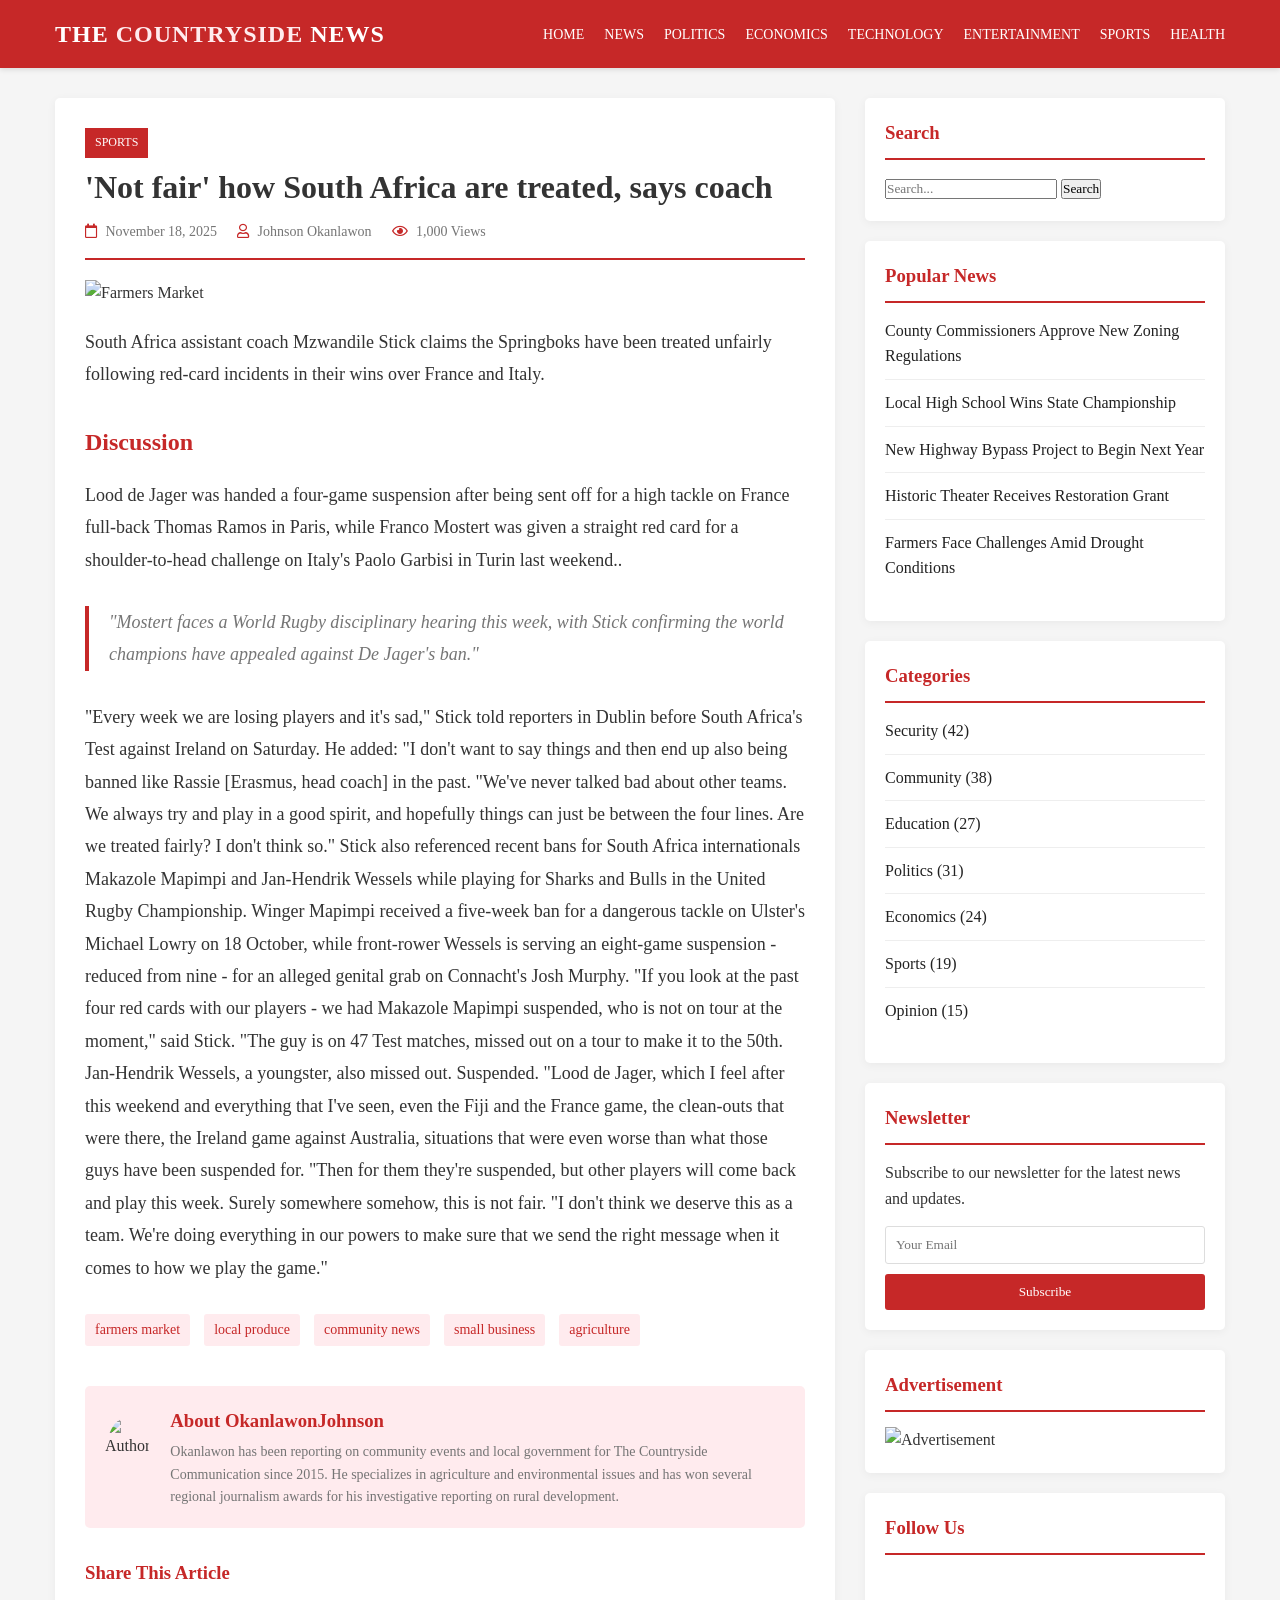
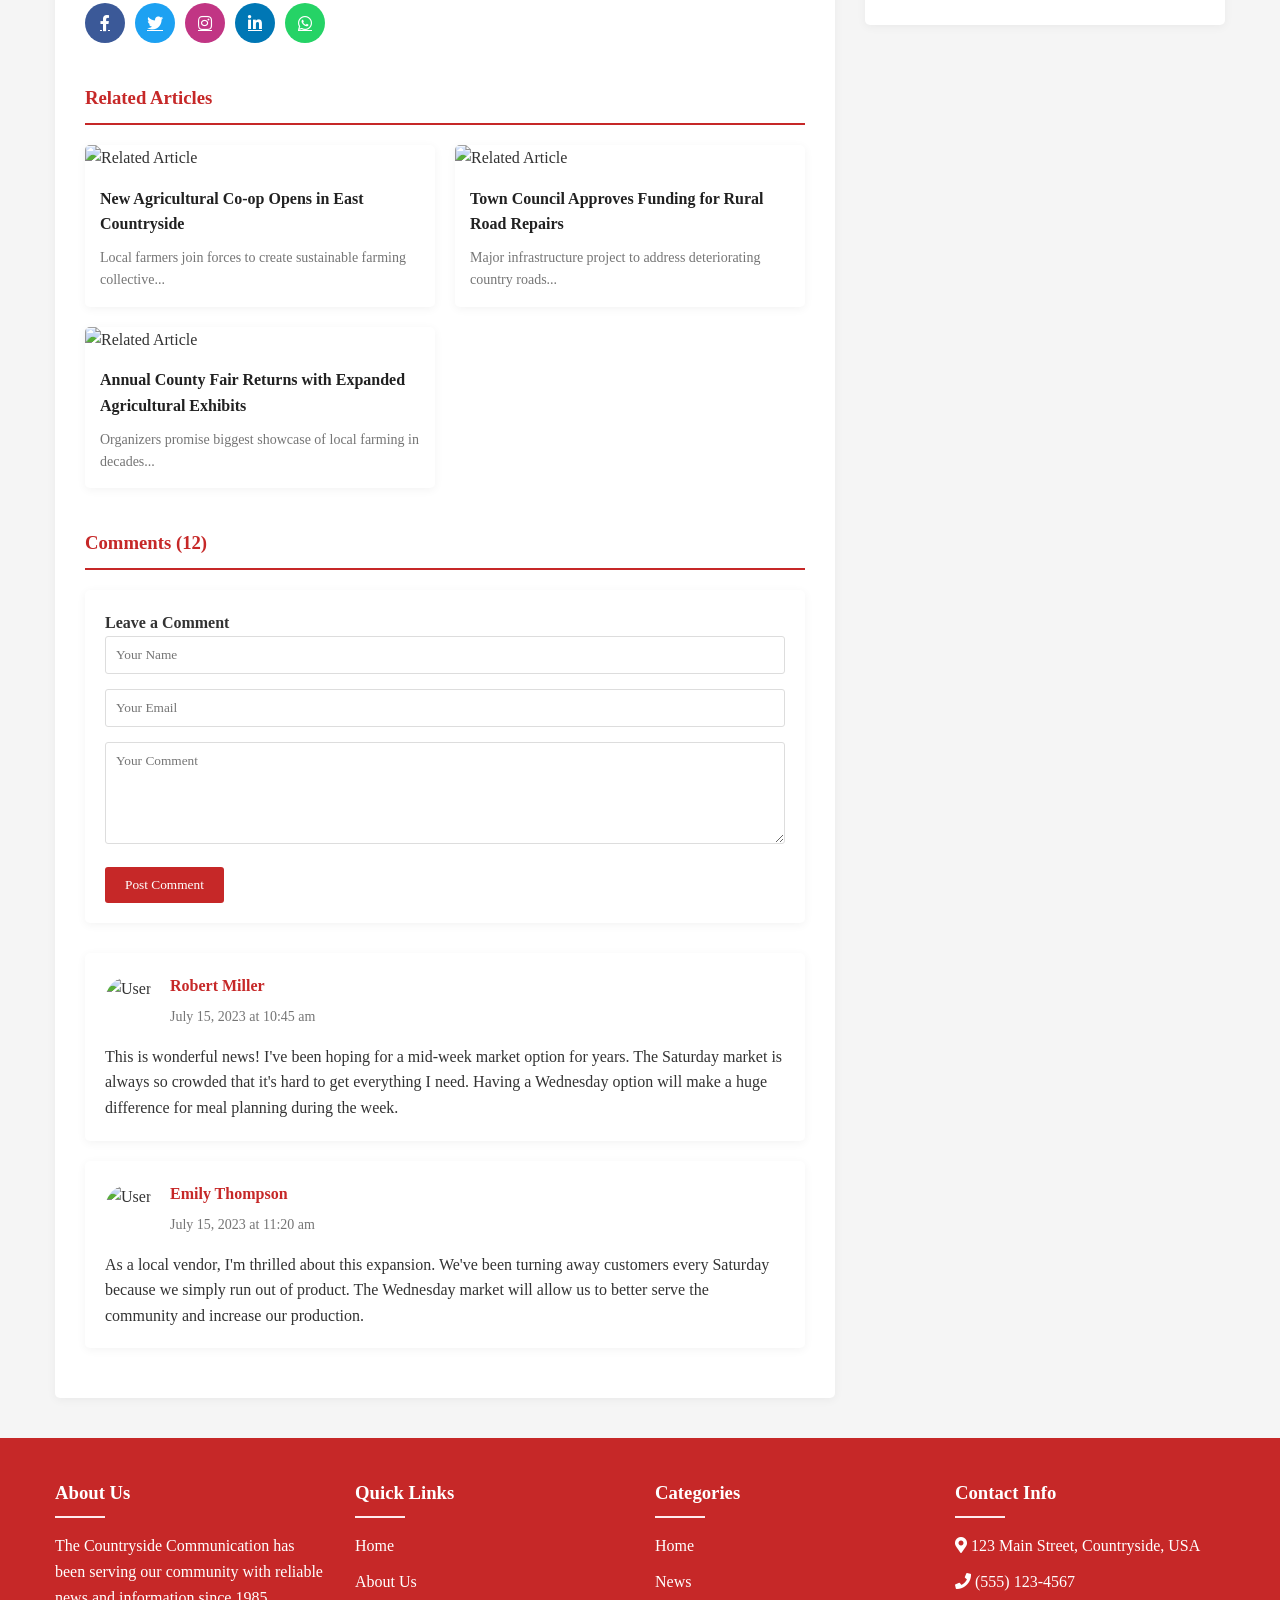
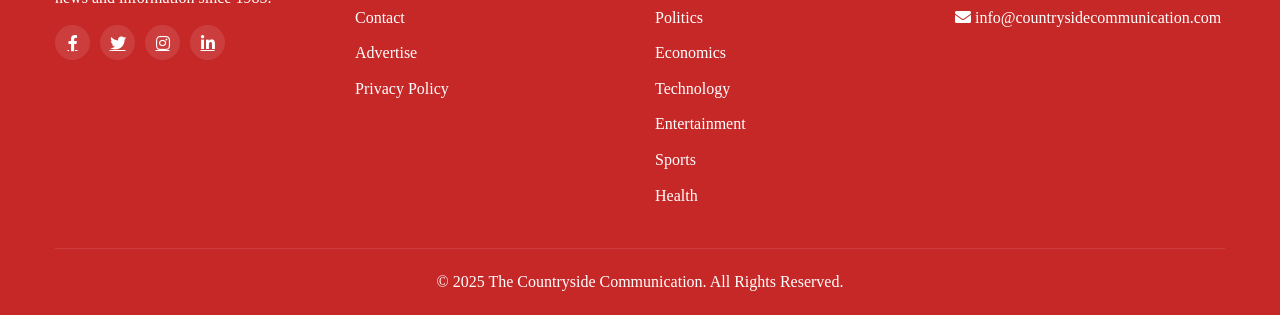
==== Cowboys honour Kneeland before win against Raiders.html @ 493b21a4 "Add files via upload" ====
<!DOCTYPE html>
<html lang="en">
<head>
    <meta charset="UTF-8">
    <meta name="viewport" content="width=device-width, initial-scale=1.0">
    <title>The Countryside Communication - Article</title>
    <link rel="stylesheet" href="https://cdnjs.cloudflare.com/ajax/libs/font-awesome/5.15.3/css/all.min.css">
    <link rel="stylesheet" href="articles.css">
    <meta name="description" content="Article from The Countryside Communication covering local community news, events, and updates.">
    <link href="images/icon_128.png" rel="icon" type="image/png">
</head>
<body>
    <!-- Header -->
    <header>
        <div class="container">
            <div class="header-content">
                <div class="logo">The <span>Countryside</span> NEWS</div>
                <button type="button" class="menu-toggle" aria-expanded="false" aria-controls="site-navigation" aria-label="Toggle navigation">
                    <i class="fas fa-bars" aria-hidden="true"></i>
                </button>
                <nav id="site-navigation" aria-label="Main navigation">
                    <ul>
                        <li><a href="index.html">Home</a></li>
                        <li><a href="news.html">News</a></li>
                        <li><a href="politics.html">Politics</a></li>
                        <li><a href="economics.html">Economics</a></li>
                        <li><a href="technology.html">Technology</a></li>
                        <li><a href="entertainment.html">Entertainment</a></li>
                        <li><a href="sports.html">Sports</a></li>
                        <li><a href="health.html">Health</a></li>
                    </ul>
                </nav>
            </div>
        </div>
    </header>

    <!-- Main Content -->
    <div class="container">
        <div class="article-container">
            <!-- Article Content -->
            <div class="main-content">
                <div class="article-header">
                    <span class="article-category"> Sports</span>
                    <h1 class="article-title">'Not fair' how South Africa are treated, says coach</h1>
                    <div class="article-meta">
                        <span><i class="far fa-calendar" aria-hidden="true"></i> November 18, 2025</span>
                        <span><i class="far fa-user" aria-hidden="true"></i>  Johnson Okanlawon</span>
                        <span><i class="far fa-eye" aria-hidden="true"></i> 1,000 Views</span>
                    </div>
                </div>
                
                <img src="images/we.jpg" alt="Farmers Market" class="featured-image">
                
                <div class="article-body">
                    <p>South Africa assistant coach Mzwandile Stick claims the Springboks have been treated unfairly following red-card incidents in their wins over France and Italy.</p>
                    
                    <h2>Discussion</h2>
                    <p>Lood de Jager was handed a four-game suspension after being sent off for a high tackle on France full-back Thomas Ramos in Paris, while Franco Mostert was given a straight red card for a shoulder-to-head challenge on Italy's Paolo Garbisi in Turin last weekend..</p>
                    
                    <blockquote>"Mostert faces a World Rugby disciplinary hearing this week, with Stick confirming the world champions have appealed against De Jager's ban."</blockquote>
                    
                    <p> "Every week we are losing players and it's sad," Stick told reporters in Dublin before South Africa's Test against Ireland on Saturday.

He added: "I don't want to say things and then end up also being banned like Rassie [Erasmus, head coach] in the past.

"We've never talked bad about other teams. We always try and play in a good spirit, and hopefully things can just be between the four lines. Are we treated fairly? I don't think so."

Stick also referenced recent bans for South Africa internationals Makazole Mapimpi and Jan-Hendrik Wessels while playing for Sharks and Bulls in the United Rugby Championship.

Winger Mapimpi received a five-week ban for a dangerous tackle on Ulster's Michael Lowry on 18 October, while front-rower Wessels is serving an eight-game suspension - reduced from nine - for an alleged genital grab on Connacht's Josh Murphy.

"If you look at the past four red cards with our players - we had Makazole Mapimpi suspended, who is not on tour at the moment," said Stick.

"The guy is on 47 Test matches, missed out on a tour to make it to the 50th. Jan-Hendrik Wessels, a youngster, also missed out. Suspended.

"Lood de Jager, which I feel after this weekend and everything that I've seen, even the Fiji and the France game, the clean-outs that were there, the Ireland game against Australia, situations that were even worse than what those guys have been suspended for.

"Then for them they're suspended, but other players will come back and play this week. Surely somewhere somehow, this is not fair.

"I don't think we deserve this as a team. We're doing everything in our powers to make sure that we send the right message when it comes to how we play the game."

 </p>
                    
</p>
                </div>
                
                <div class="article-tags">
                    <span>farmers market</span>
                    <span>local produce</span>
                    <span>community news</span>
                    <span>small business</span>
                    <span>agriculture</span>
                </div>
                
                <div class="author-box">
                    <img src="https://picsum.photos/seed/author1/80/80.jpg" alt="Author" class="author-image">
                    <div class="author-info">
                        <h3>About OkanlawonJohnson</h3>
                        <p>Okanlawon has been reporting on community events and local government for The Countryside Communication since 2015. He specializes in agriculture and environmental issues and has won several regional journalism awards for his investigative reporting on rural development.</p>
                    </div>
                </div>
                
                <div class="social-share">
                    <h3>Share This Article</h3>
                        <div class="social-links">
                            <a href="https://www.facebook.com/" class="facebook" aria-label="Share on Facebook"><i class="fab fa-facebook-f" aria-hidden="true"></i></a>
                            <a href="https://www.twitter.com/" class="twitter" aria-label="Share on Twitter"><i class="fab fa-twitter" aria-hidden="true"></i></a>
                            <a href="https://www.instagram.com/" class="instagram" aria-label="Share on Instagram"><i class="fab fa-instagram" aria-hidden="true"></i></a>
                            <a href="https://www.linkedin.com/" class="linkedin" aria-label="Share on LinkedIn"><i class="fab fa-linkedin-in" aria-hidden="true"></i></a>
                            <a href="https://www.whatsapp.com/" class="whatsapp" aria-label="Share on WhatsApp"><i class="fab fa-whatsapp" aria-hidden="true"></i></a>
                        </div>
                </div>
                
                <!-- Related Articles -->
                <div class="related-articles">
                    <h3>Related Articles</h3>
                    <div class="related-grid">
                        <div class="related-card">
                            <img src="https://picsum.photos/seed/related1/300/150.jpg" alt="Related Article">
                            <div class="related-card-content">
                                <h4><a href="#">New Agricultural Co-op Opens in East Countryside</a></h4>
                                <p>Local farmers join forces to create sustainable farming collective...</p>
                            </div>
                        </div>
                        <div class="related-card">
                            <img src="https://picsum.photos/seed/related2/300/150.jpg" alt="Related Article">
                            <div class="related-card-content">
                                <h4><a href="#">Town Council Approves Funding for Rural Road Repairs</a></h4>
                                <p>Major infrastructure project to address deteriorating country roads...</p>
                            </div>
                        </div>
                        <div class="related-card">
                            <img src="https://picsum.photos/seed/related3/300/150.jpg" alt="Related Article">
                            <div class="related-card-content">
                                <h4><a href="#">Annual County Fair Returns with Expanded Agricultural Exhibits</a></h4>
                                <p>Organizers promise biggest showcase of local farming in decades...</p>
                            </div>
                        </div>
                    </div>
                </div>
                
                <!-- Comments Section -->
                <div class="comments-section">
                    <h3>Comments (12)</h3>
                    
                    <div class="comment-form">
                        <h4>Leave a Comment</h4>
                        <form method="post" action="post_comment.html">
                            <input type="text" name="name" placeholder="Your Name" aria-label="Your name" required>
                            <input type="email" name="email" placeholder="Your Email" aria-label="Your email" required>
                            <textarea name="comment" rows="5" placeholder="Your Comment" aria-label="Your comment" required></textarea>
                            <button type="submit">Post Comment</button>
                        </form>
                    </div>
                    
                    <div class="comment">
                        <div class="comment-header">
                            <img src="https://picsum.photos/seed/user1/50/50.jpg" alt="User" class="comment-avatar">
                            <div class="comment-meta">
                                <h4>Robert Miller</h4>
                                <span>July 15, 2023 at 10:45 am</span>
                            </div>
                        </div>
                        <p>This is wonderful news! I've been hoping for a mid-week market option for years. The Saturday market is always so crowded that it's hard to get everything I need. Having a Wednesday option will make a huge difference for meal planning during the week.</p>
                    </div>
                    
                    <div class="comment">
                        <div class="comment-header">
                            <img src="https://picsum.photos/seed/user2/50/50.jpg" alt="User" class="comment-avatar">
                            <div class="comment-meta">
                                <h4>Emily Thompson</h4>
                                <span>July 15, 2023 at 11:20 am</span>
                            </div>
                        </div>
                        <p>As a local vendor, I'm thrilled about this expansion. We've been turning away customers every Saturday because we simply run out of product. The Wednesday market will allow us to better serve the community and increase our production.</p>
                    </div>
                </div>
            </div>
            
            <!-- Sidebar -->
            <aside class="sidebar">
                <div class="sidebar-widget">
                    <h3>Search</h3>
                    <form role="search" method="get" action="search.html">
                        <input type="text" name="q" placeholder="Search..." aria-label="Search" />
                        <button type="submit" class="search-button">Search</button>
                    </form>
                </div>
                
                <div class="sidebar-widget">
                    <h3>Popular News</h3>
                    <ul>
                        <li><a href="#">County Commissioners Approve New Zoning Regulations</a></li>
                        <li><a href="#">Local High School Wins State Championship</a></li>
                        <li><a href="#">New Highway Bypass Project to Begin Next Year</a></li>
                        <li><a href="#">Historic Theater Receives Restoration Grant</a></li>
                        <li><a href="#">Farmers Face Challenges Amid Drought Conditions</a></li>
                    </ul>
                </div>
                
                <div class="sidebar-widget">
                    <h3>Categories</h3>
                    <ul>
                        <li><a href="security.html">Security (42)</a></li>
                        <li><a href="community.html">Community (38)</a></li>
                        <li><a href="education.html">Education (27)</a></li>
                        <li><a href="politics.html">Politics (31)</a></li>
                        <li><a href="economics.html">Economics (24)</a></li>
                        <li><a href="sports.html">Sports (19)</a></li>
                        <li><a href="opinion.html">Opinion (15)</a></li>
                    </ul>
                </div>
                
                <div class="sidebar-widget">
                    <h3>Newsletter</h3>
                    <p style="margin-bottom: 15px;">Subscribe to our newsletter for the latest news and updates.</p>
                    <form class="newsletter-form" method="post" action="subscribe.html">
                        <input type="email" name="email" placeholder="Your Email" aria-label="Your email for newsletter" required>
                        <button type="submit">Subscribe</button>
                    </form>
                </div>
                
                <div class="sidebar-widget">
                    <h3>Advertisement</h3>
                    <img src="https://picsum.photos/seed/ad1/300/250.jpg" alt="Advertisement" class="ad-image">
                </div>
                
                <div class="sidebar-widget">
                    <h3>Follow Us</h3>
                    <div class="footer-social">
                        <a href="#" aria-label="Follow us on Facebook"><i class="fab fa-facebook-f" aria-hidden="true"></i></a>
                        <a href="#" aria-label="Follow us on Twitter"><i class="fab fa-twitter" aria-hidden="true"></i></a>
                        <a href="#" aria-label="Follow us on Instagram"><i class="fab fa-instagram" aria-hidden="true"></i></a>
                        <a href="#" aria-label="Follow us on LinkedIn"><i class="fab fa-linkedin-in" aria-hidden="true"></i></a>
                        <a href="#" aria-label="Follow us on YouTube"><i class="fab fa-youtube" aria-hidden="true"></i></a>
                    </div>
                </div>
            </aside>
        </div>
    </div>

    <!-- Footer -->
    <footer>
        <div class="container">
            <div class="footer-content">
                <div class="footer-column">
                    <h3>About Us</h3>
                    <p style="margin-bottom: 15px;">The Countryside Communication has been serving our community with reliable news and information since 1985.</p>
                    <div class="footer-social">
                        <a href="#" aria-label="Follow us on Facebook"><i class="fab fa-facebook-f" aria-hidden="true"></i></a>
                        <a href="#" aria-label="Follow us on Twitter"><i class="fab fa-twitter" aria-hidden="true"></i></a>
                        <a href="#" aria-label="Follow us on Instagram"><i class="fab fa-instagram" aria-hidden="true"></i></a>
                        <a href="#" aria-label="Follow us on LinkedIn"><i class="fab fa-linkedin-in" aria-hidden="true"></i></a>
                    </div>
                </div>
                
                <div class="footer-column">
                    <h3>Quick Links</h3>
                    <ul>
                        <li><a href="index.html">Home</a></li>
                        <li><a href="about.html">About Us</a></li>
                        <li><a href="contact.html">Contact</a></li>
                        <li><a href="advertise.html">Advertise</a></li>
                        <li><a href="privacy.html">Privacy Policy</a></li>
                    </ul>
                </div>
                
                <div class="footer-column">
                    <h3>Categories</h3>
                    <ul>
                        <li><a href="index.html">Home</a></li>
                        <li><a href="news.html">News</a></li>
                        <li><a href="politics.html">Politics</a></li>
                        <li><a href="economics.html">Economics</a></li>
                        <li><a href="technology.html">Technology</a></li>
                        <li><a href="entertainment.html">Entertainment</a></li>
                        <li><a href="sports.html">Sports</a></li>
                        <li><a href="health.html">Health</a></li>
                    </ul>
                </div>
                
                <div class="footer-column">
                    <h3>Contact Info</h3>
                    <ul>
                        <li><i class="fas fa-map-marker-alt" aria-hidden="true"></i> 123 Main Street, Countryside, USA</li>
                        <li><i class="fas fa-phone" aria-hidden="true"></i> (555) 123-4567</li>
                        <li><i class="fas fa-envelope" aria-hidden="true"></i> info@countrysidecommunication.com</li>
                    </ul>
                </div>
            </div>
            
            <div class="footer-bottom">
                <p>&copy; 2025 The Countryside Communication. All Rights Reserved.</p>
            </div>
        </div>
    </footer>

    <!-- Back to Top Button -->
    <button type="button" class="back-to-top" aria-label="Back to top">
        <i class="fas fa-arrow-up" aria-hidden="true"></i>
    </button>

    <script>
        (function() {
            // Mobile Menu Toggle (guarded)
            var toggle = document.querySelector('.menu-toggle');
            var nav = document.getElementById('site-navigation') || document.querySelector('nav');
            if (toggle && nav) {
                toggle.addEventListener('click', function() {
                    var expanded = toggle.getAttribute('aria-expanded') === 'true';
                    toggle.setAttribute('aria-expanded', (!expanded).toString());
                    nav.classList.toggle('active');
                });
            }

            // Back to Top Button (guarded)
            var backToTopButton = document.querySelector('.back-to-top');
            if (backToTopButton) {
                window.addEventListener('scroll', function() {
                    if (window.scrollY > 300) {
                        backToTopButton.classList.add('active');
                    } else {
                        backToTopButton.classList.remove('active');
                    }
                });

                backToTopButton.addEventListener('click', function() {
                    window.scrollTo({ top: 0, behavior: 'smooth' });
                });
            }
        })();
    </script>
</body>
</html>
---- articles.css ----
:root {
            --primary-color: #c62828;
            --secondary-color: #d32f2f;
            --accent-color: #ef5350;
            --light-color: #ffebee;
            --dark-color: #212121;
            --gray-color: #757575;
        }
        
        * {
            margin: 0;
            padding: 0;
            box-sizing: border-box;
            font-family: 'Georgia', serif;
        }
        
        body {
            background-color: #f5f5f5;
            color: #333;
            line-height: 1.6;
        }
        
        .container {
            width: 100%;
            max-width: 1200px;
            margin: 0 auto;
            padding: 0 15px;
        }
        
        /* Header Styles */
        header {
            background-color: var(--primary-color);
            color: white;
            padding: 15px 0;
            box-shadow: 0 2px 5px rgba(0,0,0,0.1);
            position: sticky;
            top: 0;
            z-index: 100;
        }
        
        .header-content {
            display: flex;
            justify-content: space-between;
            align-items: center;
        }
        
        .logo {
            font-size: 24px;
            font-weight: bold;
            text-transform: uppercase;
            letter-spacing: 1px;
        }
        
        .logo span {
            color: var(--light-color);
        }
        
        /* Navigation Styles */
        nav ul {
            display: flex;
            list-style: none;
        }
        
        nav ul li {
            margin-left: 20px;
        }
        
        nav ul li a {
            color: white;
            text-decoration: none;
            font-weight: 500;
            transition: color 0.3s;
            text-transform: uppercase;
            font-size: 14px;
        }
        
        nav ul li a:hover {
            color: var(--light-color);
        }
        
        /* Mobile Menu Toggle */
        .menu-toggle {
            display: none;
            cursor: pointer;
        }
        
        .menu-toggle i {
            font-size: 24px;
            color: white;
        }
        
        /* Article Content */
        .article-container {
            display: flex;
            margin-top: 30px;
            margin-bottom: 40px;
        }
        
        .main-content {
            flex: 2;
            background-color: white;
            padding: 30px;
            border-radius: 5px;
            box-shadow: 0 2px 10px rgba(0,0,0,0.05);
        }
        
        .article-header {
            margin-bottom: 20px;
            border-bottom: 2px solid var(--primary-color);
            padding-bottom: 15px;
        }
        
        .article-category {
            display: inline-block;
            background-color: var(--primary-color);
            color: white;
            padding: 5px 10px;
            font-size: 12px;
            text-transform: uppercase;
            margin-bottom: 10px;
        }
        
        .article-title {
            font-size: 32px;
            margin-bottom: 15px;
            line-height: 1.2;
        }
        
        .article-meta {
            display: flex;
            font-size: 14px;
            color: var(--gray-color);
        }
        
        .article-meta span {
            margin-right: 20px;
        }
        
        .article-meta i {
            margin-right: 5px;
            color: var(--primary-color);
        }
        
        .featured-image {
            width: 100%;
            height: auto;
            margin-bottom: 20px;
        }
        
        .article-body {
            font-size: 18px;
            line-height: 1.8;
        }
        
        .article-body p {
            margin-bottom: 20px;
        }
        
        .article-body h2 {
            color: var(--primary-color);
            margin: 30px 0 15px;
            font-size: 24px;
        }
        
        .article-body blockquote {
            border-left: 4px solid var(--primary-color);
            padding-left: 20px;
            margin: 30px 0;
            font-style: italic;
            color: var(--gray-color);
        }
        
        .article-tags {
            margin-top: 30px;
        }
        
        .article-tags span {
            display: inline-block;
            background-color: var(--light-color);
            color: var(--primary-color);
            padding: 5px 10px;
            margin-right: 10px;
            margin-bottom: 10px;
            font-size: 14px;
            border-radius: 3px;
        }
        
        .author-box {
            background-color: var(--light-color);
            padding: 20px;
            margin-top: 30px;
            border-radius: 5px;
            display: flex;
            align-items: center;
        }
        
        .author-image {
            width: 80px;
            height: 80px;
            border-radius: 50%;
            margin-right: 20px;
            object-fit: cover;
        }
        
        .author-info h3 {
            color: var(--primary-color);
            margin-bottom: 5px;
        }
        
        .author-info p {
            font-size: 14px;
            color: var(--gray-color);
        }
        
        /* Sidebar */
        .sidebar {
            flex: 1;
            margin-left: 30px;
        }
        
        .sidebar-widget {
            background-color: white;
            padding: 20px;
            margin-bottom: 20px;
            border-radius: 5px;
            box-shadow: 0 2px 10px rgba(0,0,0,0.05);
        }
        
        .sidebar-widget h3 {
            color: var(--primary-color);
            margin-bottom: 15px;
            padding-bottom: 10px;
            border-bottom: 2px solid var(--primary-color);
        }
        
        .sidebar-widget ul {
            list-style: none;
        }
        
        .sidebar-widget ul li {
            margin-bottom: 10px;
            padding-bottom: 10px;
            border-bottom: 1px solid #eee;
        }
        
        .sidebar-widget ul li:last-child {
            border-bottom: none;
        }
        
        .sidebar-widget ul li a {
            color: var(--dark-color);
            text-decoration: none;
            transition: color 0.3s;
        }
        
        .sidebar-widget ul li a:hover {
            color: var(--primary-color);
        }
        
        .newsletter-form {
            display: flex;
            flex-direction: column;
        }
        
        .newsletter-form input {
            padding: 10px;
            margin-bottom: 10px;
            border: 1px solid #ddd;
            border-radius: 3px;
        }
        
        .newsletter-form button {
            background-color: var(--primary-color);
            color: white;
            border: none;
            padding: 10px;
            border-radius: 3px;
            cursor: pointer;
            transition: background-color 0.3s;
        }
        
        .newsletter-form button:hover {
            background-color: var(--secondary-color);
        }
        
        /* Social Share */
        .social-share {
            margin-top: 30px;
        }
        
        .social-share h3 {
            margin-bottom: 15px;
            color: var(--primary-color);
        }
        
        .social-links {
            display: flex;
        }
        
        .social-links a {
            display: flex;
            align-items: center;
            justify-content: center;
            width: 40px;
            height: 40px;
            border-radius: 50%;
            margin-right: 10px;
            color: white;
            transition: transform 0.3s;
        }
        
        .social-links a:hover {
            transform: translateY(-3px);
        }
        
        .facebook { background-color: #3b5998; }
        .twitter { background-color: #1da1f2; }
        .instagram { background-color: #c13584; }
        .linkedin { background-color: #0077b5; }
        .whatsapp { background-color: #25d366; }
        
        /* Related Articles */
        .related-articles {
            margin-top: 40px;
        }
        
        .related-articles h3 {
            color: var(--primary-color);
            margin-bottom: 20px;
            padding-bottom: 10px;
            border-bottom: 2px solid var(--primary-color);
        }
        
        .related-grid {
            display: grid;
            grid-template-columns: repeat(auto-fill, minmax(250px, 1fr));
            gap: 20px;
        }
        
        .related-card {
            background-color: white;
            border-radius: 5px;
            overflow: hidden;
            box-shadow: 0 2px 10px rgba(0,0,0,0.05);
            transition: transform 0.3s;
        }
        
        .related-card:hover {
            transform: translateY(-5px);
        }
        
        .related-card img {
            width: 100%;
            height: 150px;
            object-fit: cover;
        }
        
        .related-card-content {
            padding: 15px;
        }
        
        .related-card-content h4 {
            margin-bottom: 10px;
        }
        
        .related-card-content h4 a {
            color: var(--dark-color);
            text-decoration: none;
            transition: color 0.3s;
        }
        
        .related-card-content h4 a:hover {
            color: var(--primary-color);
        }
        
        .related-card-content p {
            font-size: 14px;
            color: var(--gray-color);
        }
        
        /* Comments Section */
        .comments-section {
            margin-top: 40px;
        }
        
        .comments-section h3 {
            color: var(--primary-color);
            margin-bottom: 20px;
            padding-bottom: 10px;
            border-bottom: 2px solid var(--primary-color);
        }
        
        .comment-form {
            background-color: white;
            padding: 20px;
            border-radius: 5px;
            margin-bottom: 30px;
            box-shadow: 0 2px 10px rgba(0,0,0,0.05);
        }
        
        .comment-form input,
        .comment-form textarea {
            width: 100%;
            padding: 10px;
            margin-bottom: 15px;
            border: 1px solid #ddd;
            border-radius: 3px;
        }
        
        .comment-form button {
            background-color: var(--primary-color);
            color: white;
            border: none;
            padding: 10px 20px;
            border-radius: 3px;
            cursor: pointer;
            transition: background-color 0.3s;
        }
        
        .comment-form button:hover {
            background-color: var(--secondary-color);
        }
        
        .comment {
            background-color: white;
            padding: 20px;
            border-radius: 5px;
            margin-bottom: 20px;
            box-shadow: 0 2px 10px rgba(0,0,0,0.05);
        }
        
        .comment-header {
            display: flex;
            align-items: center;
            margin-bottom: 15px;
        }
        
        .comment-avatar {
            width: 50px;
            height: 50px;
            border-radius: 50%;
            margin-right: 15px;
            object-fit: cover;
        }
        
        .comment-meta h4 {
            margin-bottom: 5px;
            color: var(--primary-color);
        }
        
        .comment-meta span {
            font-size: 14px;
            color: var(--gray-color);
        }
        
        /* Footer */
        footer {
            background-color: var(--primary-color);
            color: white;
            padding: 40px 0 20px;
        }
        
        .footer-content {
            display: grid;
            grid-template-columns: repeat(auto-fit, minmax(200px, 1fr));
            gap: 30px;
            margin-bottom: 30px;
        }
        
        .footer-column h3 {
            margin-bottom: 15px;
            position: relative;
            padding-bottom: 10px;
        }
        
        .footer-column h3:after {
            content: '';
            position: absolute;
            bottom: 0;
            left: 0;
            width: 50px;
            height: 2px;
            background-color: var(--light-color);
        }
        
        .footer-column ul {
            list-style: none;
        }
        
        .footer-column ul li {
            margin-bottom: 10px;
        }
        
        .footer-column ul li a {
            color: white;
            text-decoration: none;
            transition: color 0.3s;
        }
        
        .footer-column ul li a:hover {
            color: var(--light-color);
        }
        
        .footer-bottom {
            text-align: center;
            padding-top: 20px;
            border-top: 1px solid rgba(255,255,255,0.1);
        }
        
        .footer-social {
            display: flex;
            margin-top: 15px;
        }
        
        .footer-social a {
            display: flex;
            align-items: center;
            justify-content: center;
            width: 35px;
            height: 35px;
            border-radius: 50%;
            margin-right: 10px;
            background-color: rgba(255,255,255,0.1);
            color: white;
            transition: background-color 0.3s;
        }
        
        .footer-social a:hover {
            background-color: var(--secondary-color);
        }
        
        /* Back to Top Button */
        .back-to-top {
            position: fixed;
            bottom: 20px;
            right: 20px;
            width: 40px;
            height: 40px;
            background-color: var(--primary-color);
            color: white;
            border-radius: 50%;
            display: flex;
            align-items: center;
            justify-content: center;
            cursor: pointer;
            opacity: 0;
            visibility: hidden;
            transition: opacity 0.3s, visibility 0.3s;
            z-index: 1000;
        }
        
        .back-to-top.active {
            opacity: 1;
            visibility: visible;
        }
        
        /* Responsive Styles */
        @media (max-width: 992px) {
            .article-container {
                flex-direction: column;
            }
            
            .sidebar {
                margin-left: 0;
                margin-top: 30px;
            }
            
            .related-grid {
                grid-template-columns: repeat(auto-fill, minmax(200px, 1fr));
            }
        }
        
        @media (max-width: 768px) {
            .menu-toggle {
                display: block;
            }
            
            nav {
                display: none;
                width: 100%;
                margin-top: 15px;
            }
            
            nav.active {
                display: block;
            }
            
            nav ul {
                flex-direction: column;
            }
            
            nav ul li {
                margin: 10px 0;
            }
            
            .article-title {
                font-size: 24px;
            }
            
            .article-body {
                font-size: 16px;
            }
            
            .author-box {
                flex-direction: column;
                text-align: center;
            }
            
            .author-image {
                margin-right: 0;
                margin-bottom: 15px;
            }
            
            .footer-content {
                grid-template-columns: repeat(auto-fit, minmax(150px, 1fr));
            }
        }
        
        @media (max-width: 576px) {
            .article-meta {
                flex-direction: column;
            }
            
            .article-meta span {
                margin-right: 0;
                margin-bottom: 5px;
            }
            
            .social-links {
                flex-wrap: wrap;
            }
            
            .social-links a {
                margin-bottom: 10px;
            }
        }
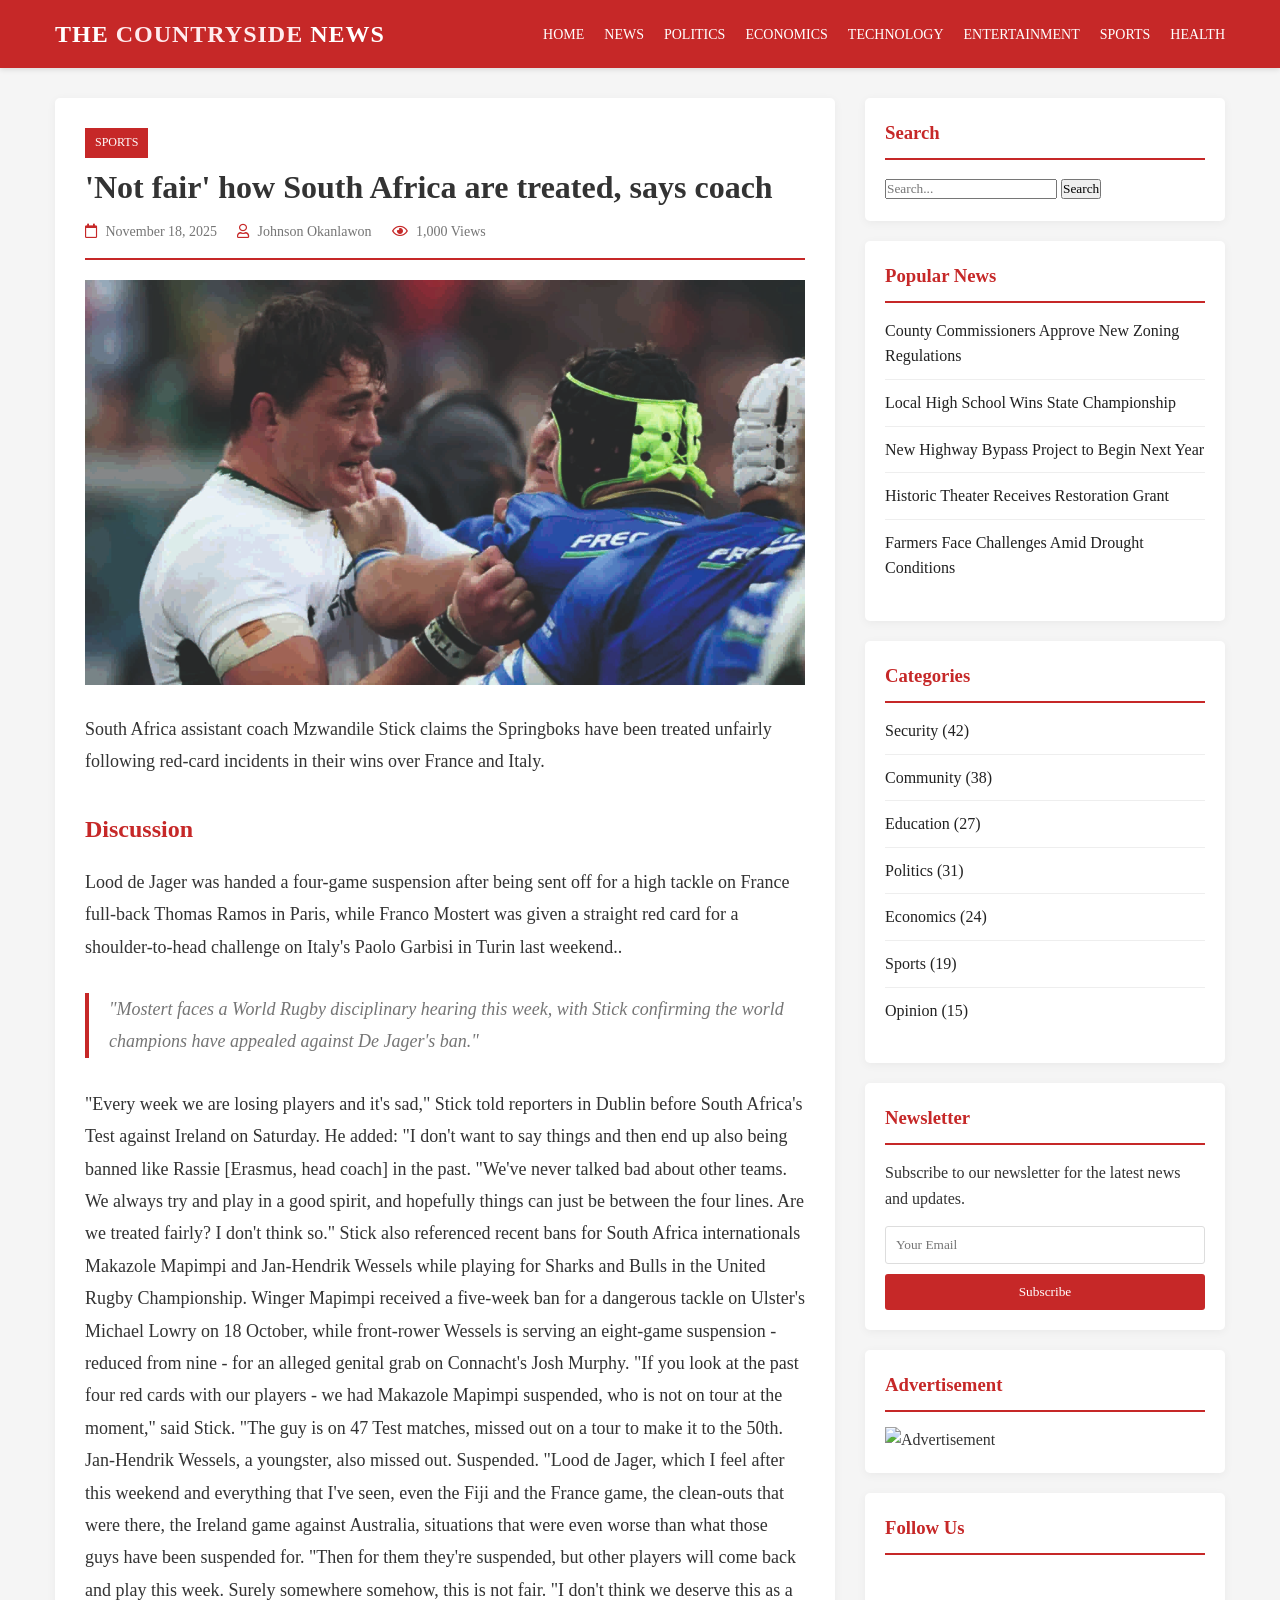
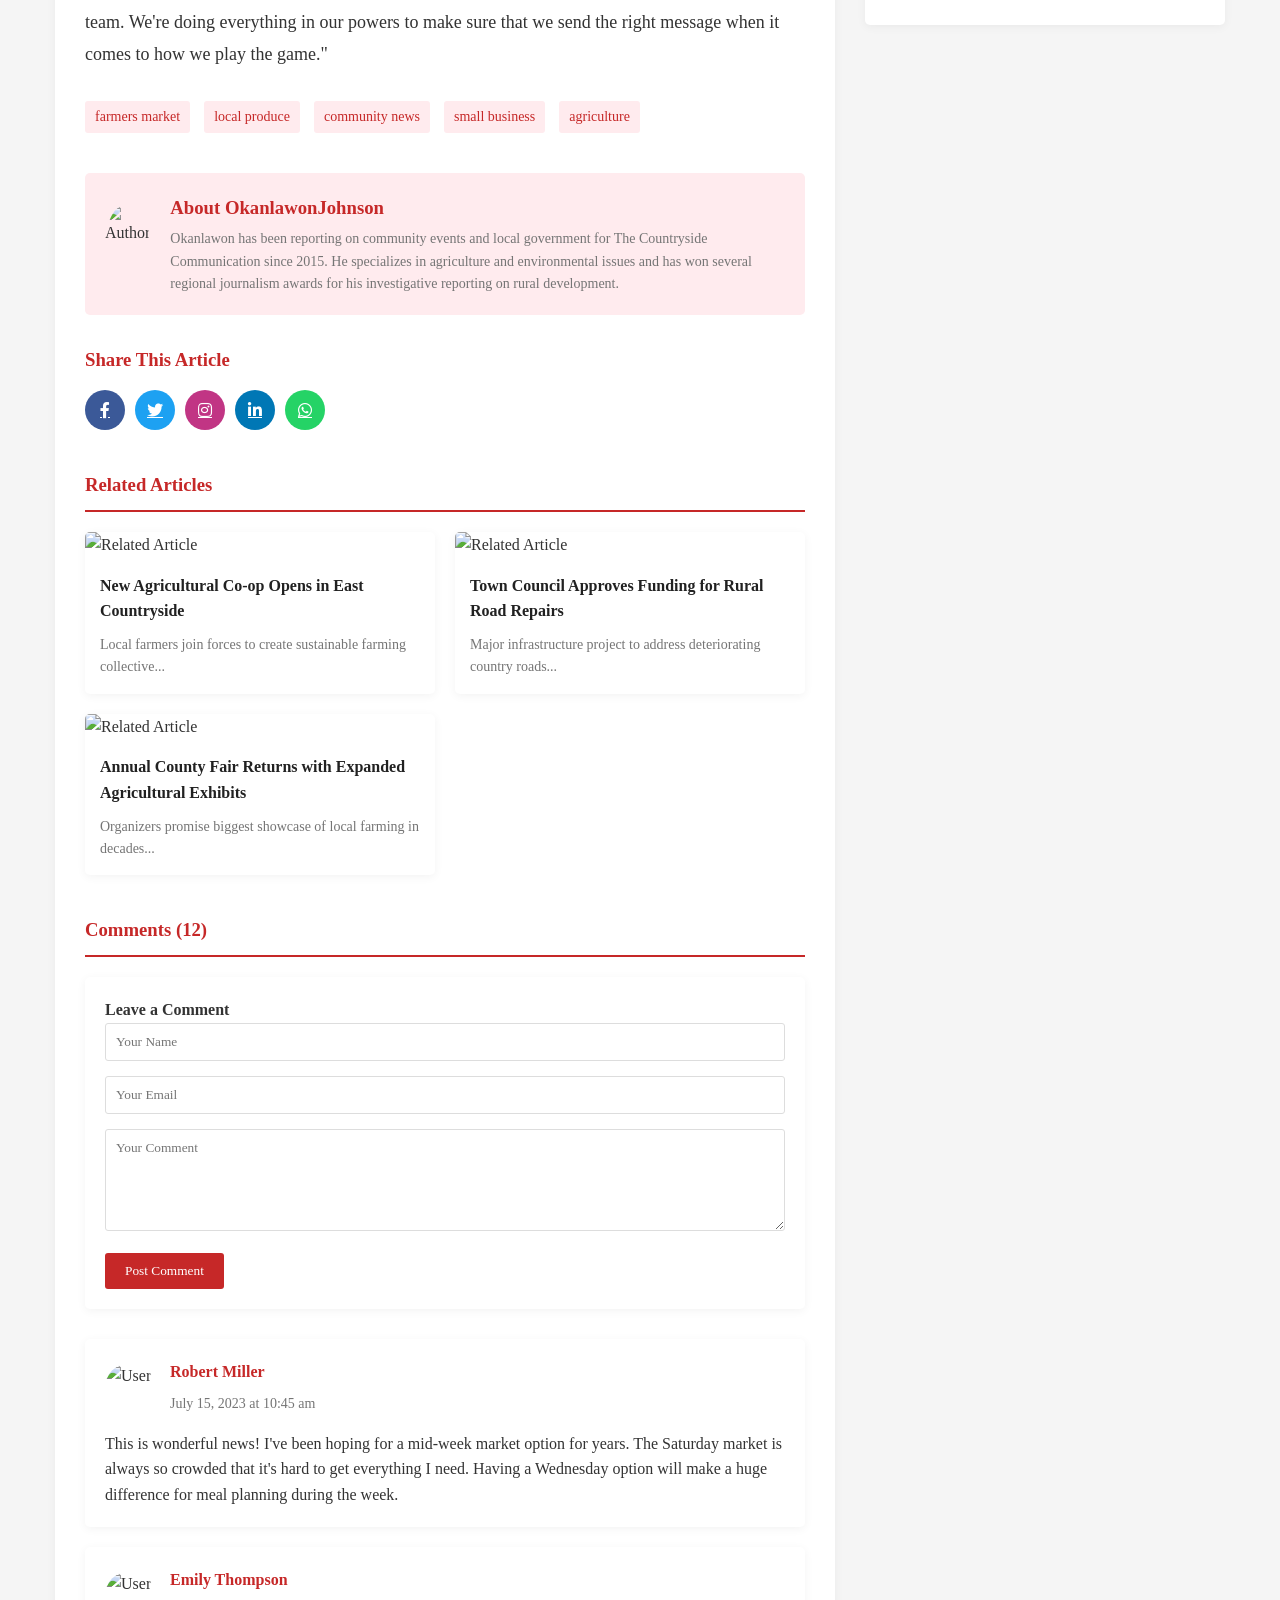
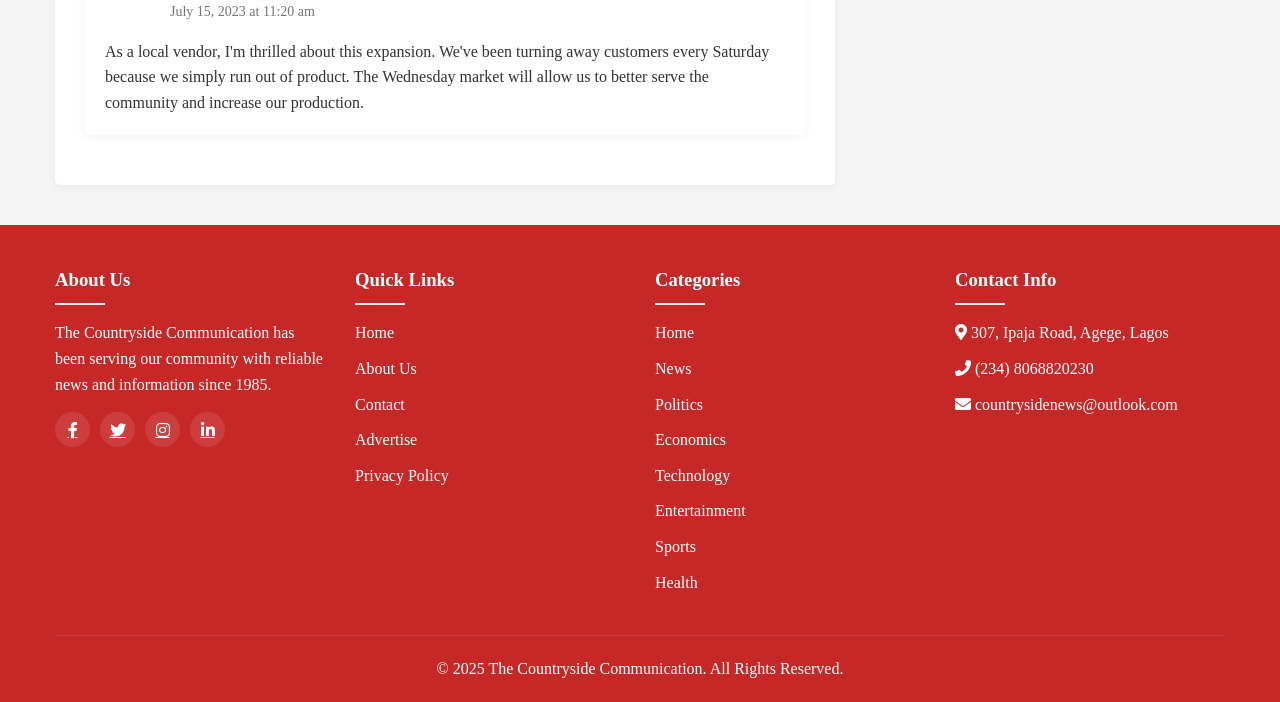
==== commit bb3a4580: "Update Cowboys honour Kneeland before win against Raiders.html" ====
--- a/Cowboys honour Kneeland before win against Raiders.html
+++ b/Cowboys honour Kneeland before win against Raiders.html
@@ -282,9 +282,9 @@
                 <div class="footer-column">
                     <h3>Contact Info</h3>
                     <ul>
-                        <li><i class="fas fa-map-marker-alt" aria-hidden="true"></i> 123 Main Street, Countryside, USA</li>
-                        <li><i class="fas fa-phone" aria-hidden="true"></i> (555) 123-4567</li>
-                        <li><i class="fas fa-envelope" aria-hidden="true"></i> info@countrysidecommunication.com</li>
+                        <li><i class="fas fa-map-marker-alt" aria-hidden="true"></i> 307, Ipaja Road, Agege, Lagos</li>
+                        <li><i class="fas fa-phone" aria-hidden="true"></i> (234) 8068820230</li>
+                        <li><i class="fas fa-envelope" aria-hidden="true"></i> countrysidenews@outlook.com</li>
                     </ul>
                 </div>
             </div>
@@ -331,4 +331,5 @@
         })();
     </script>
 </body>
-</html>+
+</html>
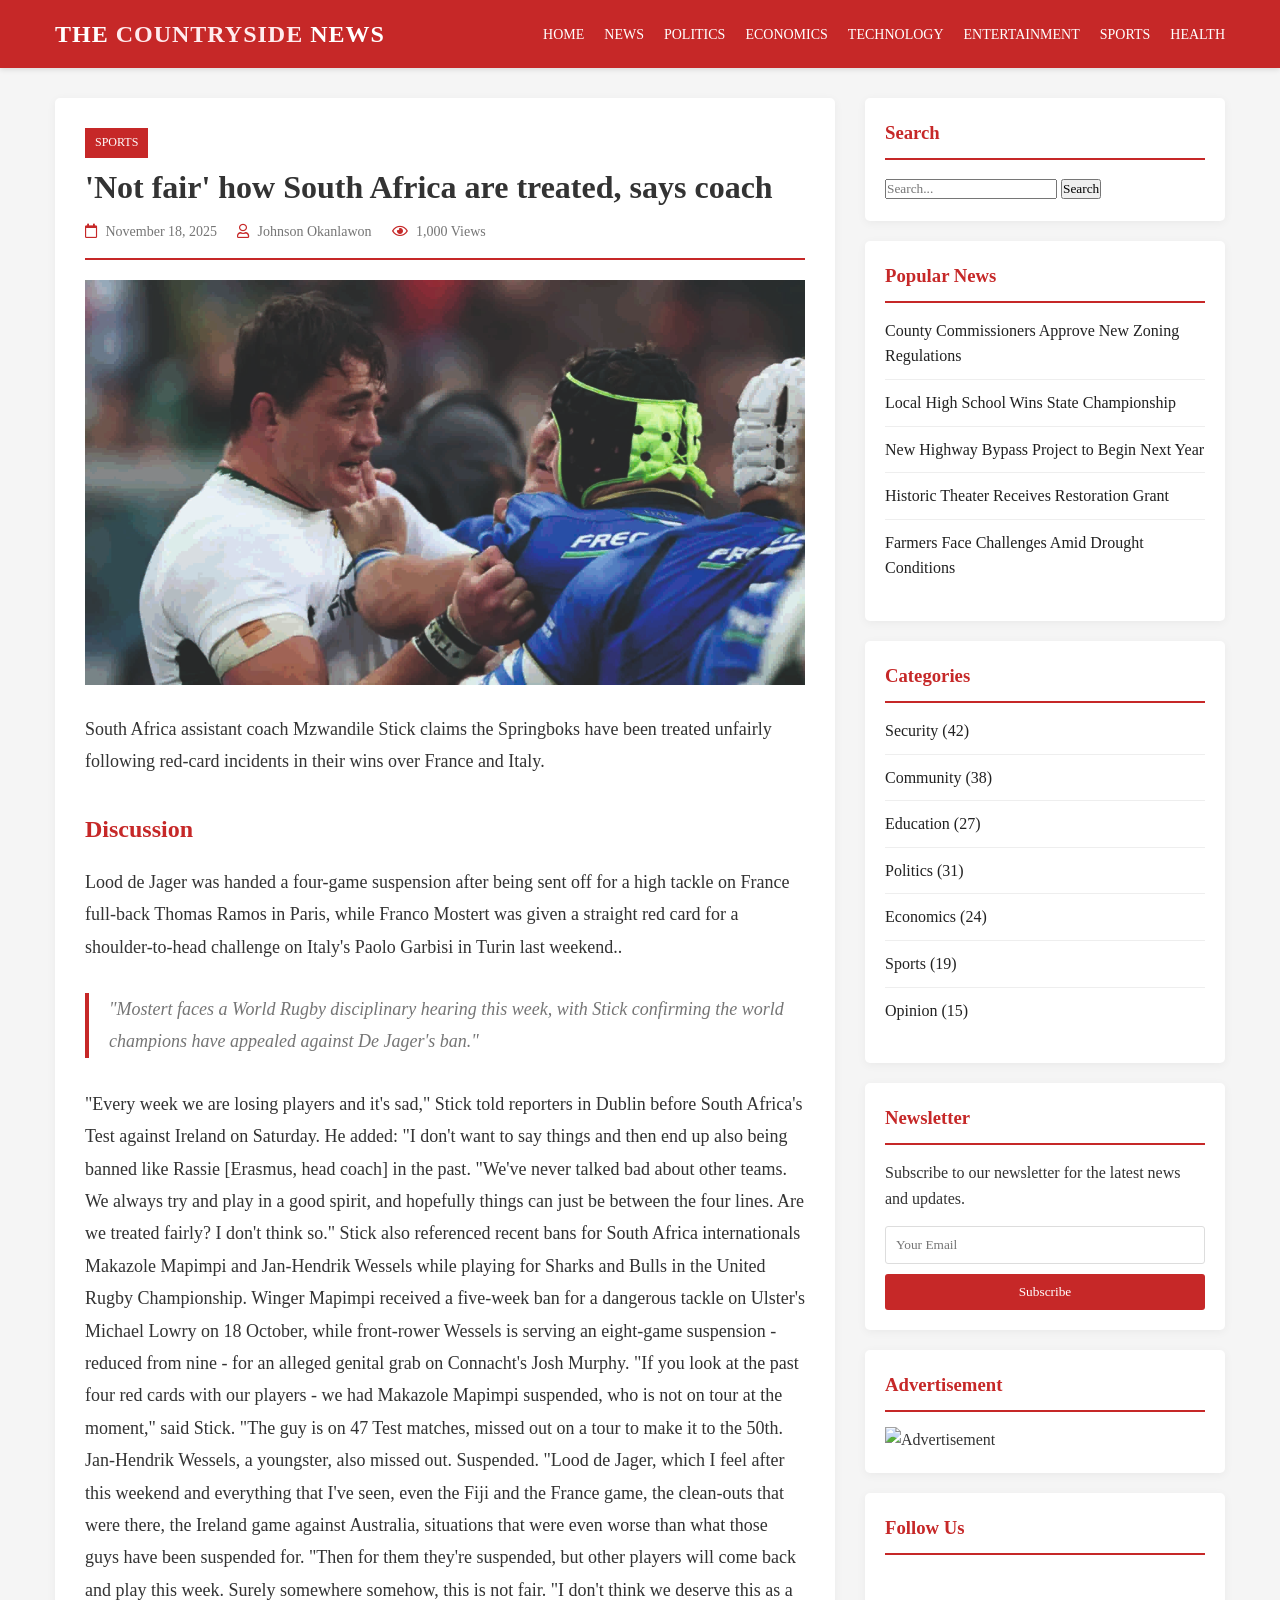
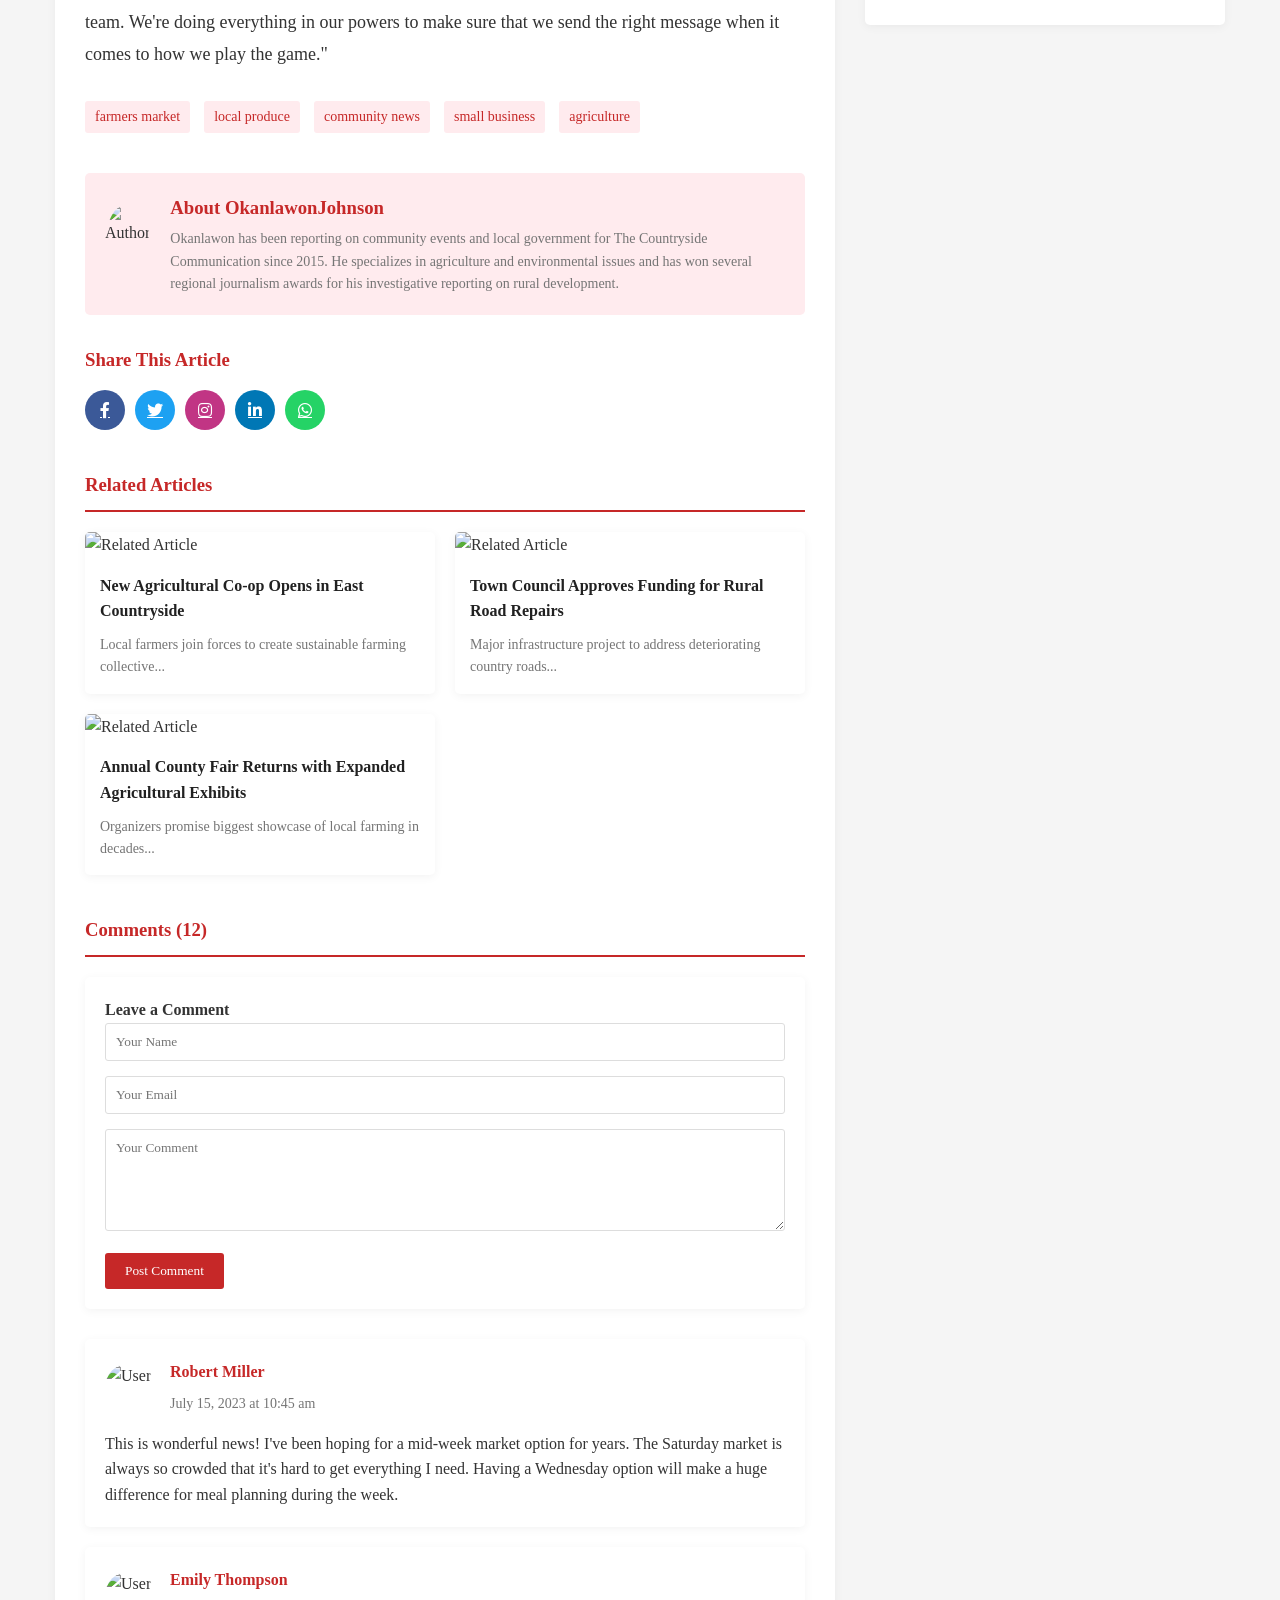
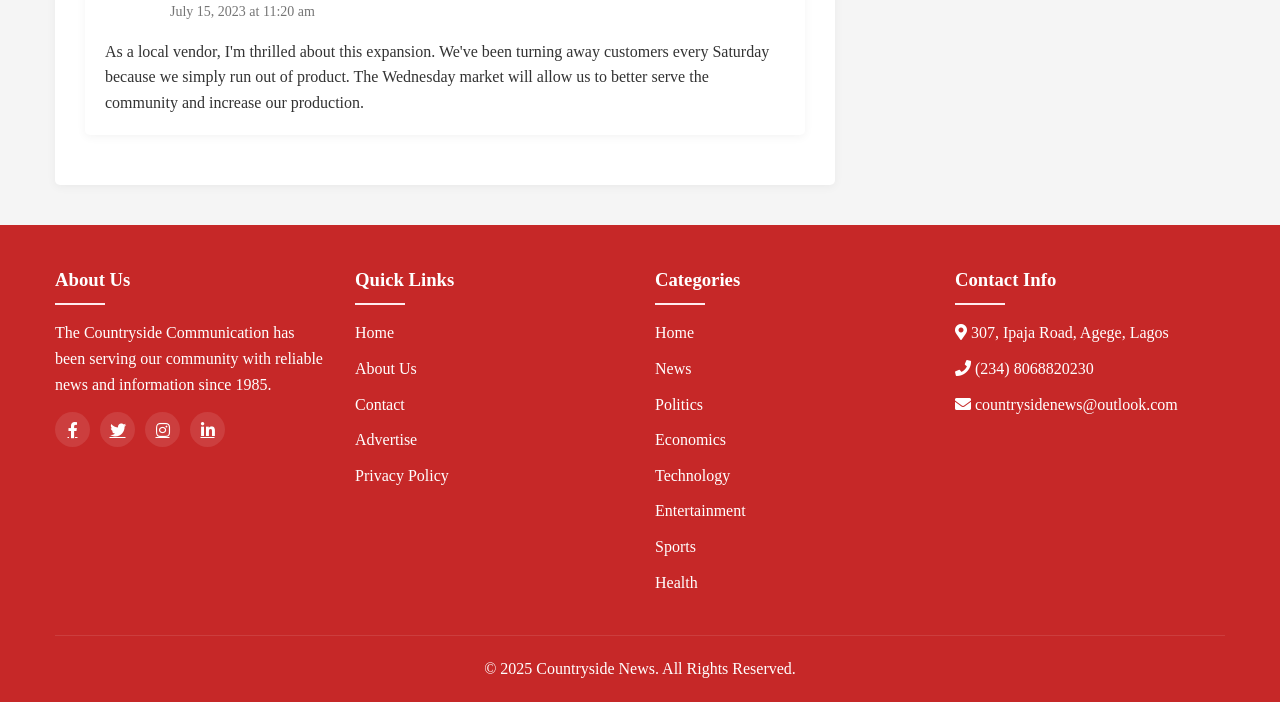
==== commit 0ed2d5b8: "Update Cowboys honour Kneeland before win against Raiders.html" ====
--- a/Cowboys honour Kneeland before win against Raiders.html
+++ b/Cowboys honour Kneeland before win against Raiders.html
@@ -290,7 +290,7 @@
             </div>
             
             <div class="footer-bottom">
-                <p>&copy; 2025 The Countryside Communication. All Rights Reserved.</p>
+                <p>&copy; 2025 Countryside News. All Rights Reserved.</p>
             </div>
         </div>
     </footer>
@@ -333,3 +333,4 @@
 </body>
 
 </html>
+
